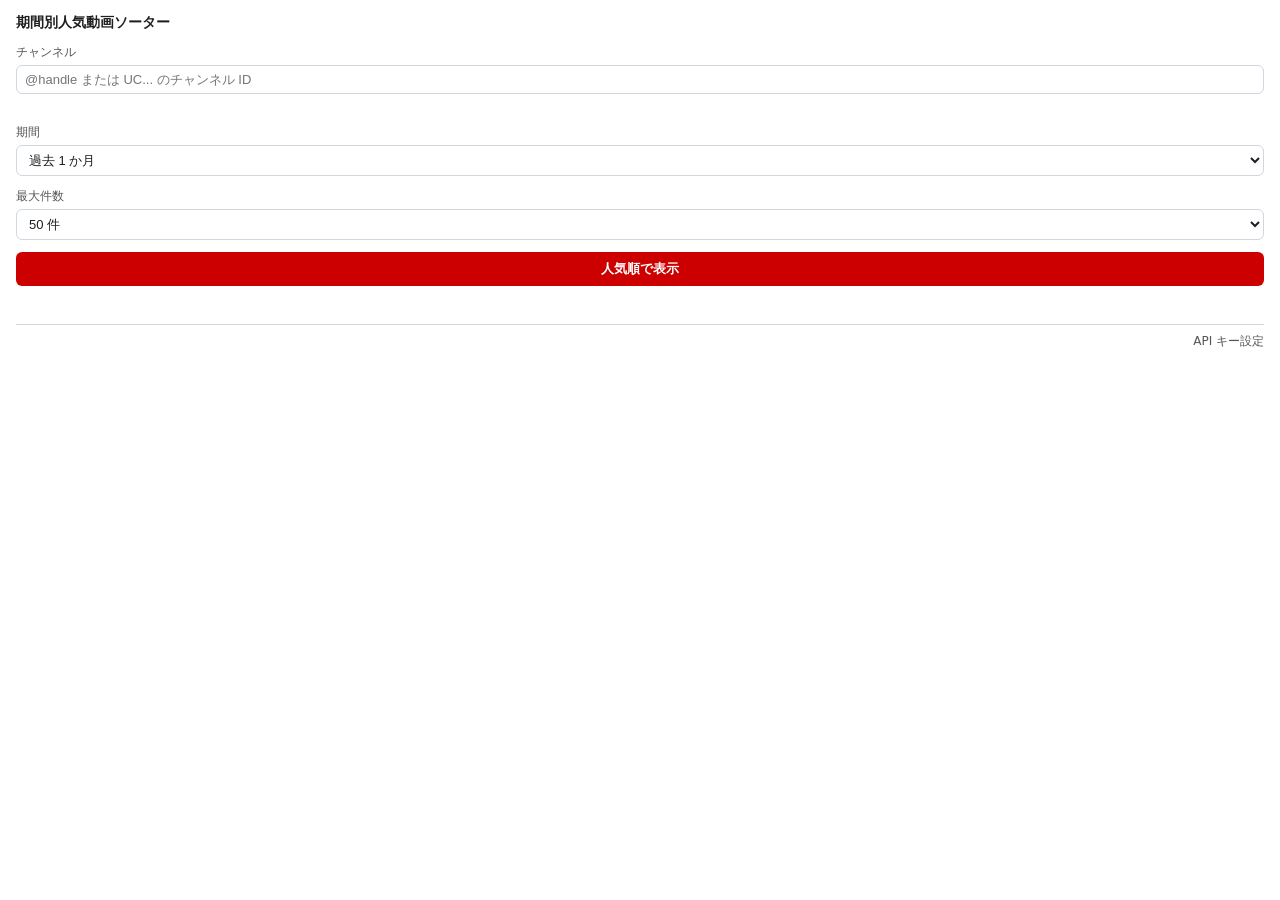
==== popup/popup.html @ d0a8a2ad "feat: initial public release v1.0.0 YouTube channel videos sorter for filtering by period and popula" ====
<!doctype html>
<html lang="ja">
  <head>
    <meta charset="utf-8" />
    <title>期間別人気動画ソーター</title>
    <link rel="stylesheet" href="popup.css" />
  </head>
  <body>
    <main>
      <h1>期間別人気動画ソーター</h1>

      <section class="field">
        <label for="channel-input">チャンネル</label>
        <input
          id="channel-input"
          type="text"
          placeholder="@handle または UC... のチャンネル ID"
          autocomplete="off"
        />
        <p id="channel-hint" class="hint"></p>
      </section>

      <section class="field">
        <label for="period-select">期間</label>
        <select id="period-select">
          <option value="1d">過去 24 時間</option>
          <option value="1w">過去 1 週間</option>
          <option value="1m" selected>過去 1 か月</option>
          <option value="3m">過去 3 か月</option>
          <option value="6m">過去 6 か月</option>
          <option value="1y">過去 1 年</option>
          <option value="all">全期間</option>
        </select>
      </section>

      <section class="field">
        <label for="max-select">最大件数</label>
        <select id="max-select">
          <option value="50" selected>50 件</option>
          <option value="100">100 件</option>
        </select>
      </section>

      <button id="search-btn" type="button">人気順で表示</button>

      <p id="status" class="status" role="status" aria-live="polite"></p>

      <footer>
        <a href="#" id="open-options">API キー設定</a>
      </footer>
    </main>
    <script src="popup.js"></script>
  </body>
</html>
---- popup/popup.css ----
:root {
  color-scheme: light dark;
  --fg: #1f1f1f;
  --fg-muted: #555;
  --bg: #ffffff;
  --border: #d0d7de;
  --accent: #cc0000;
  --accent-hover: #a30000;
}

@media (prefers-color-scheme: dark) {
  :root {
    --fg: #f1f1f1;
    --fg-muted: #aaa;
    --bg: #1f1f1f;
    --border: #3a3a3a;
  }
}

* {
  box-sizing: border-box;
}

body {
  margin: 0;
  font-family: system-ui, -apple-system, "Segoe UI", "Hiragino Sans", "Yu Gothic UI", sans-serif;
  font-size: 14px;
  color: var(--fg);
  background: var(--bg);
  min-width: 320px;
}

main {
  padding: 14px 16px 12px;
}

h1 {
  font-size: 14px;
  margin: 0 0 12px;
  font-weight: 600;
}

.field {
  margin-bottom: 12px;
}

label {
  display: block;
  font-size: 12px;
  color: var(--fg-muted);
  margin-bottom: 4px;
}

input[type="text"],
select {
  width: 100%;
  padding: 6px 8px;
  border: 1px solid var(--border);
  border-radius: 6px;
  background: var(--bg);
  color: var(--fg);
  font-size: 13px;
}

input[type="text"]:focus,
select:focus {
  outline: 2px solid var(--accent);
  outline-offset: -1px;
}

.hint {
  margin: 4px 0 0;
  font-size: 11px;
  color: var(--fg-muted);
  min-height: 14px;
}

button {
  width: 100%;
  padding: 8px 12px;
  border: 0;
  border-radius: 6px;
  background: var(--accent);
  color: #fff;
  font-size: 13px;
  font-weight: 600;
  cursor: pointer;
}

button:hover { background: var(--accent-hover); }
button:disabled { background: #888; cursor: not-allowed; }

.status {
  min-height: 16px;
  margin: 10px 0 0;
  font-size: 12px;
  color: var(--fg-muted);
}
.status.error { color: #d93025; }

footer {
  margin-top: 12px;
  border-top: 1px solid var(--border);
  padding-top: 8px;
  font-size: 12px;
  text-align: right;
}
footer a { color: var(--fg-muted); text-decoration: none; }
footer a:hover { text-decoration: underline; }
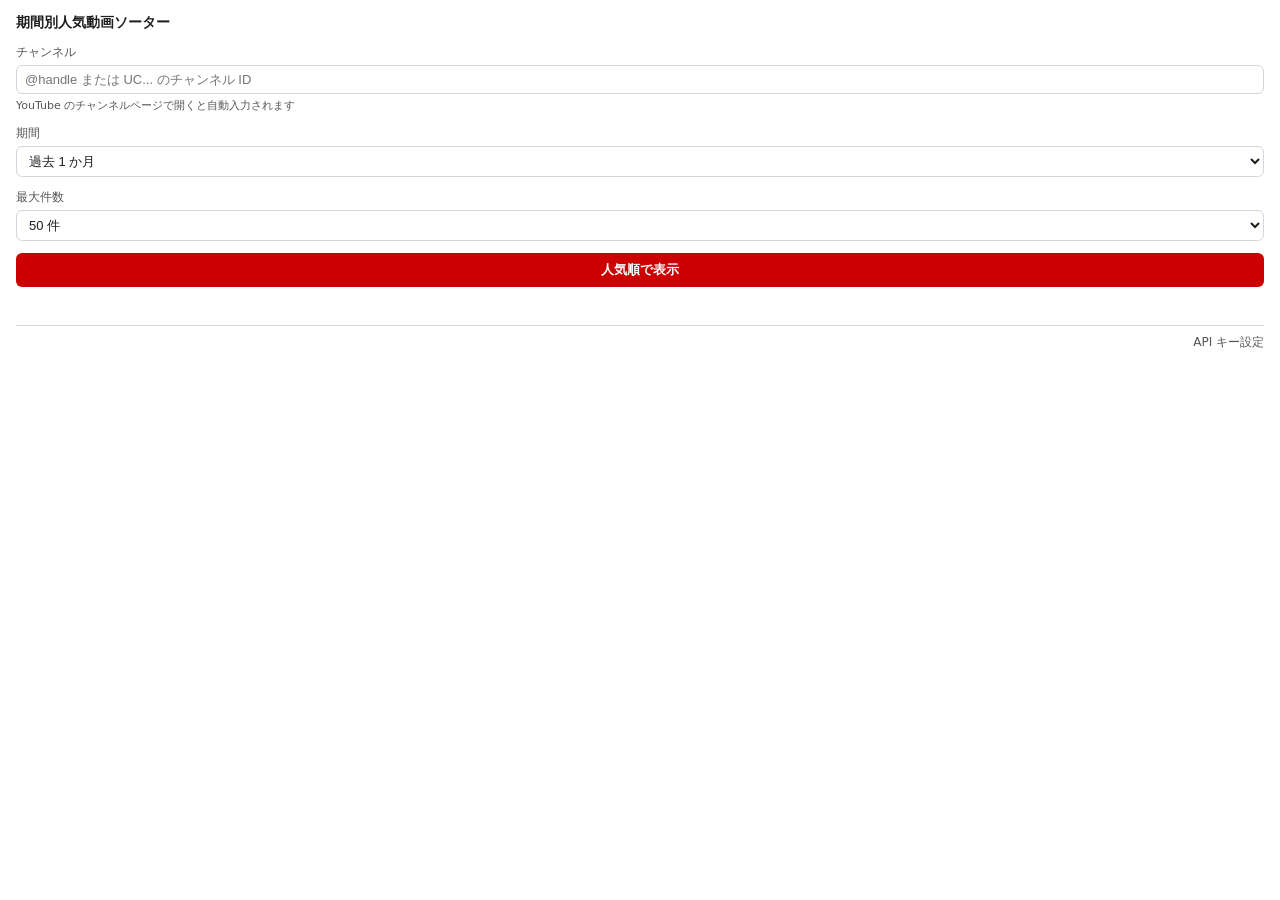
==== commit f9fb49fc: "feat(ui): mobile-responsive layout for PWA PWA をスマートフォンで開いた際に窮屈にならないよう、popup / results / options の 3" ====
--- a/popup/popup.html
+++ b/popup/popup.html
@@ -2,6 +2,7 @@
 <html lang="ja">
   <head>
     <meta charset="utf-8" />
+    <meta name="viewport" content="width=device-width, initial-scale=1, viewport-fit=cover" />
     <title>期間別人気動画ソーター</title>
     <link rel="stylesheet" href="popup.css" />
   </head>
@@ -49,6 +50,6 @@
         <a href="#" id="open-options">API キー設定</a>
       </footer>
     </main>
-    <script src="popup.js"></script>
+    <script src="popup.js" type="module"></script>
   </body>
 </html>
--- a/popup/popup.css
+++ b/popup/popup.css
@@ -107,3 +107,51 @@
 }
 footer a { color: var(--fg-muted); text-decoration: none; }
 footer a:hover { text-decoration: underline; }
+
+/* モバイル / PWA 専用: html[data-platform="web"] でガードして
+   拡張版 popup (chrome-extension://, 360x600 固定枠) では発動しないようにする。 */
+@media (max-width: 480px) {
+  html[data-platform="web"] body {
+    min-width: 100%;
+    font-size: 16px;
+  }
+  html[data-platform="web"] main {
+    padding: 16px 16px max(20px, env(safe-area-inset-bottom)) 16px;
+  }
+  html[data-platform="web"] h1 {
+    font-size: 18px;
+    margin-bottom: 16px;
+  }
+  html[data-platform="web"] label {
+    font-size: 13px;
+  }
+  html[data-platform="web"] input[type="text"],
+  html[data-platform="web"] select {
+    font-size: 16px; /* iOS Safari の自動ズーム抑止 */
+    padding: 10px 12px;
+    min-height: 44px;
+  }
+  html[data-platform="web"] button {
+    font-size: 15px;
+    min-height: 44px;
+    padding: 10px 14px;
+  }
+  html[data-platform="web"] .hint {
+    font-size: 12px;
+    min-height: 16px;
+  }
+  html[data-platform="web"] .status {
+    font-size: 13px;
+  }
+  html[data-platform="web"] footer {
+    text-align: center;
+    padding-top: 12px;
+    margin-top: 16px;
+  }
+  html[data-platform="web"] footer a {
+    display: inline-block;
+    padding: 8px 12px;
+    min-height: 44px;
+    line-height: 28px;
+  }
+}
